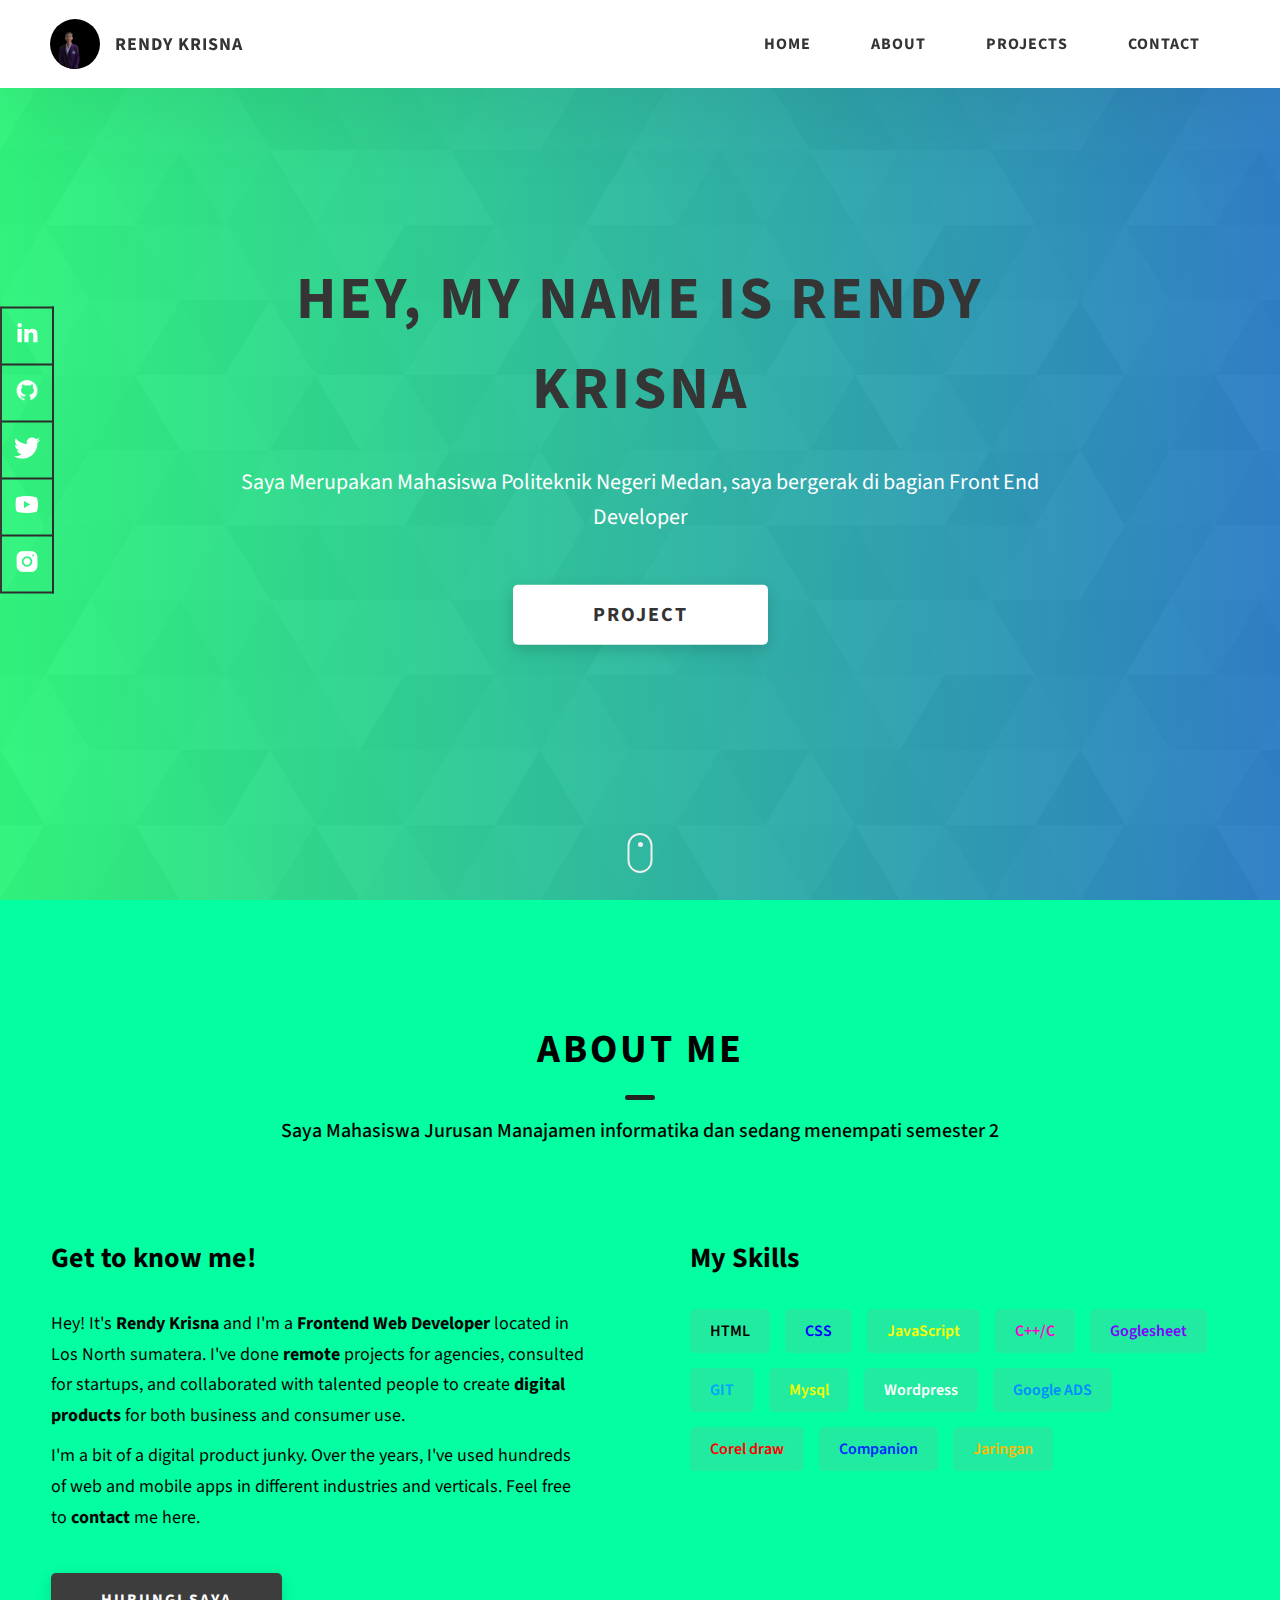
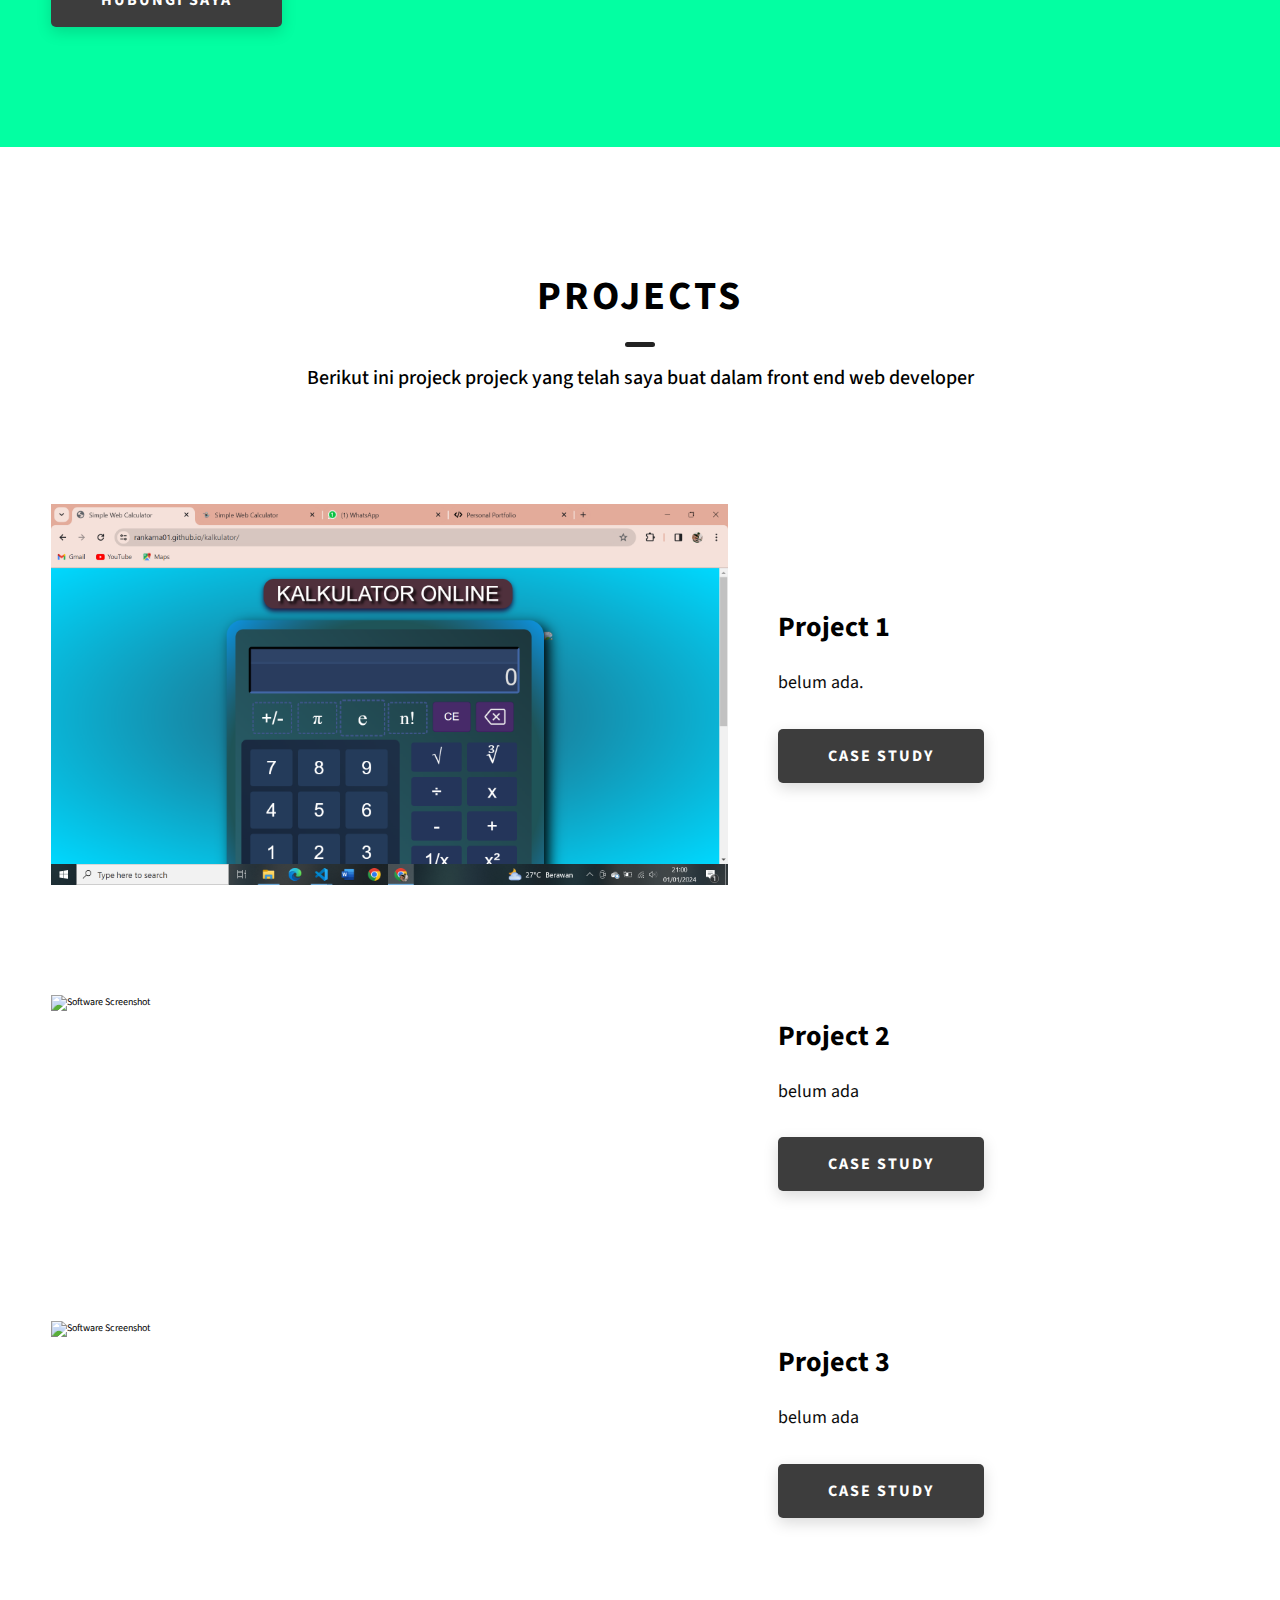
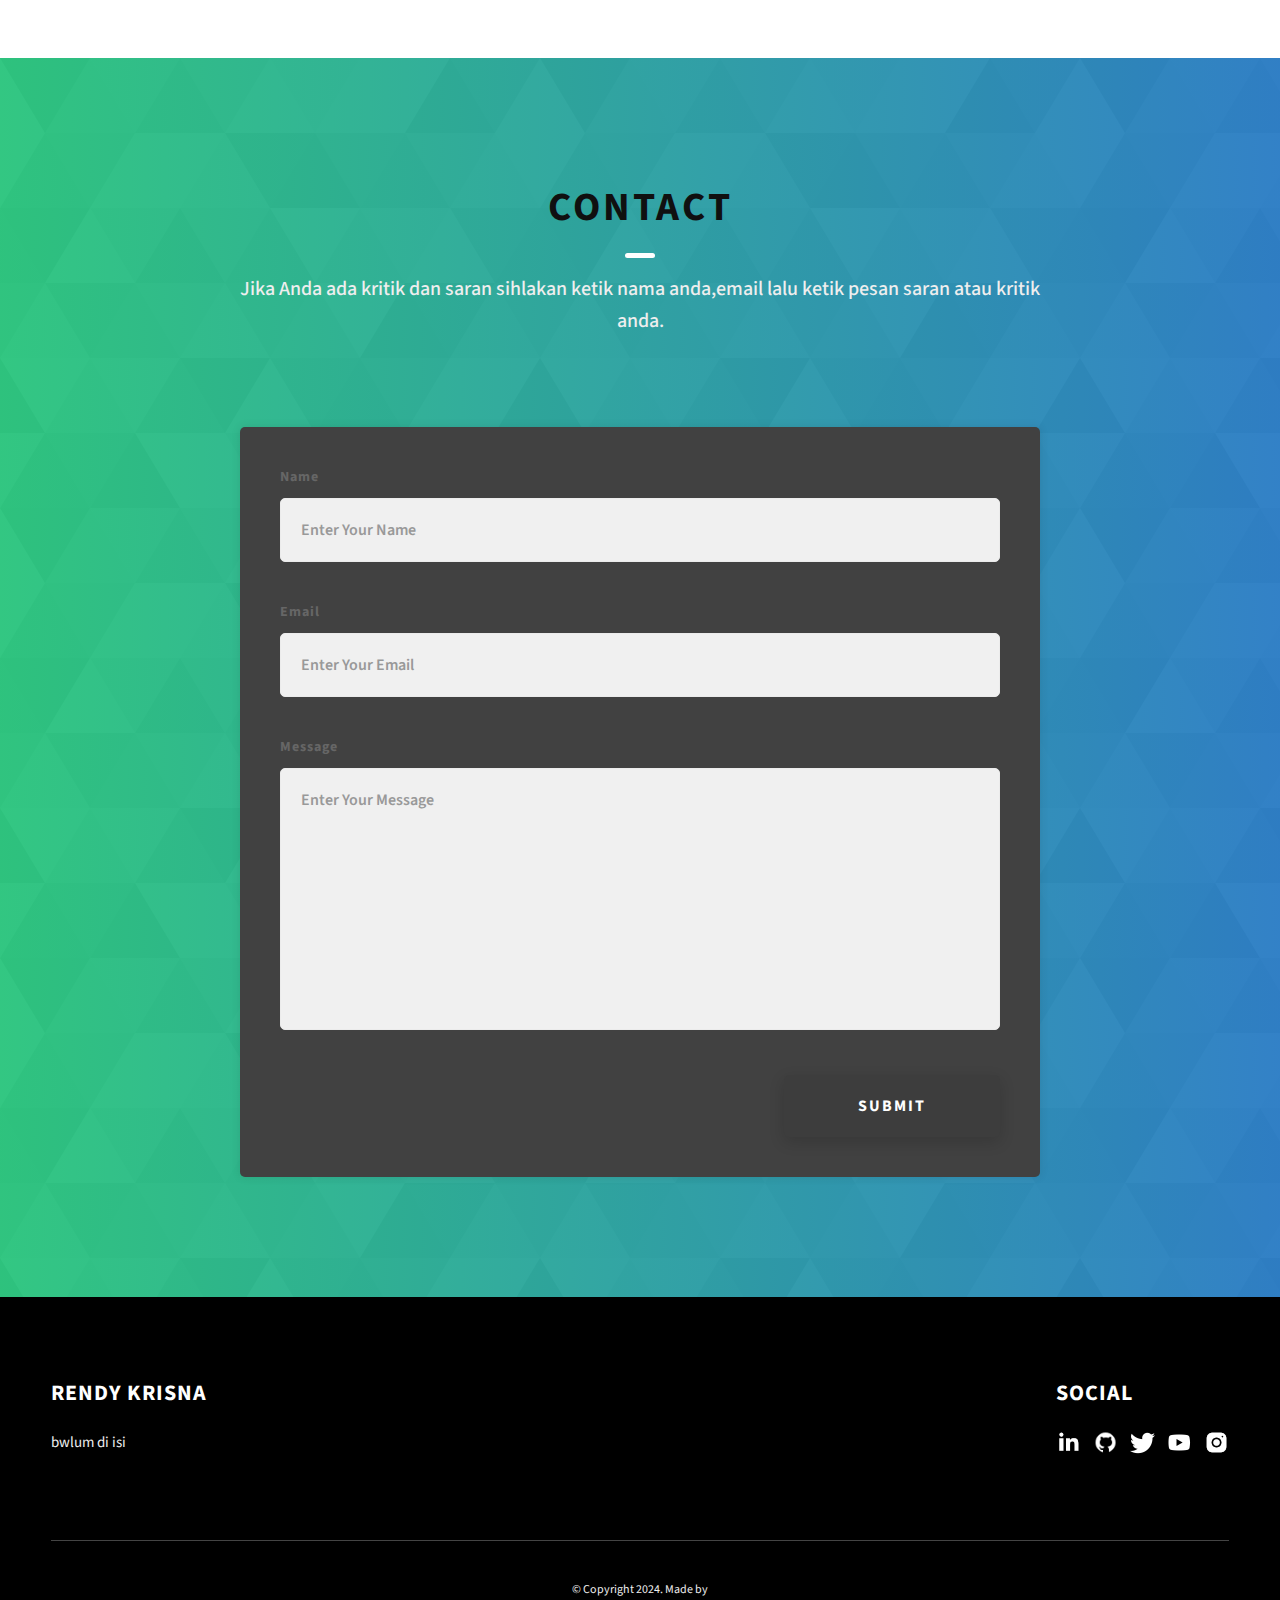
==== index.html @ 79c63515 "Add files via upload" ====
<!DOCTYPE html>
<html lang="en">
  <head>
    <meta charset="UTF-8" />
    <meta name="viewport" content="width=device-width, initial-scale=1.0" />
    <meta http-equiv="X-UA-Compatible" content="ie=edge" />
    <title>Fortofolio</title>
    <meta name="description" content="Portfolio Template for Developer" />

    <link rel="stylesheet" href="css/style.css" />

    <link rel="preconnect" href="https://fonts.googleapis.com" />
    <link rel="preconnect" href="https://fonts.gstatic.com" crossorigin />
    <link
      href="https://fonts.googleapis.com/css2?family=Source+Sans+Pro:wght@400;600;700;900&display=swap"
      rel="stylesheet"
    />
  </head>
  <body>
    <header class="header">
      <div class="header__content">
        <div class="header__logo-container">
          <div class="header__logo-img-cont">
            <img 
              src="assets/png/Gambar_WhatsApp_2023-11-28_pukul_20.44.12_12a7f3c5-removebg-preview.png"
              alt="Ram Maheshwari Logo Image"
              class="header__logo-img"
            />
          </div>
          <span class="header__logo-sub">RENDY KRISNA</span>
        </div>
        <div class="header__main">
          <ul class="header__links">
            <li class="header__link-wrapper">
              <a href="./index.html" class="header__link"> Home </a>
            </li>
            <li class="header__link-wrapper">
              <a href="./index.html#about" class="header__link">About </a>
            </li>
            <li class="header__link-wrapper">
              <a href="./index.html#projects" class="header__link">
                Projects
              </a>
            </li>
            <li class="header__link-wrapper">
              <a href="./index.html#contact" class="header__link"> Contact </a>
            </li>
          </ul>
          <div class="header__main-ham-menu-cont">
            <img
              src="./assets/svg/ham-menu.svg"
              alt="hamburger menu"
              class="header__main-ham-menu"
            />
            <img
              src="./assets/svg/ham-menu-close.svg"
              alt="hamburger menu close"
              class="header__main-ham-menu-close d-none"
            />
          </div>
        </div>
      </div>
      <div class="header__sm-menu">
        <div class="header__sm-menu-content">
          <ul class="header__sm-menu-links">
            <li class="header__sm-menu-link">
              <a href="./index.html"> Home </a>
            </li>

            <li class="header__sm-menu-link">
              <a href="./index.html#about"> About </a>
            </li>

            <li class="header__sm-menu-link">
              <a href="./index.html#projects"> Projects </a>
            </li>

            <li class="header__sm-menu-link">
              <a href="./index.html#contact"> Contact </a>
            </li>
          </ul>
        </div>
      </div>
    </header>
    <section class="home-hero">
      <div class="home-hero__content">
        <h1 class="heading-primary">Hey, My name is Rendy Krisna</h1>
        <div class="home-hero__info">
          <p style="color: white;" class="text-primary">
            Saya Merupakan Mahasiswa Politeknik Negeri Medan, saya bergerak di bagian Front End Developer
          </p>
        </div>
        <div class="home-hero__cta">
          <a href="./#projects" class="btn btn--bg">Project</a>
        </div>
      </div>
      <div class="home-hero__socials">
        <div class="home-hero__social">
          <a href="#" class="home-hero__social-icon-link">
            <img
              src="./assets/png/linkedin-ico.png"
              alt="icon"
              class="home-hero__social-icon"
            />
          </a>
        </div>
        <div class="home-hero__social">
          <a href="#" class="home-hero__social-icon-link">
            <img
              src="./assets/png/github-ico.png"
              alt="icon"
              class="home-hero__social-icon"
            />
          </a>
        </div>
        <div class="home-hero__social">
          <a href="#" class="home-hero__social-icon-link">
            <img
              src="./assets/png/twitter-ico.png"
              alt="icon"
              class="home-hero__social-icon"
            />
          </a>
        </div>
        <div class="home-hero__social">
          <a href="#" class="home-hero__social-icon-link">
            <img
              src="./assets/png/yt-ico.png"
              alt="icon"
              class="home-hero__social-icon"
            />
          </a>
        </div>
        <div class="home-hero__social">
          <a
            href="#"
            class="home-hero__social-icon-link home-hero__social-icon-link--bd-none"
          >
            <img
              src="./assets/png/insta-ico.png"
              alt="icon"
              class="home-hero__social-icon"
            />
          </a>
        </div>
      </div>
      <div class="home-hero__mouse-scroll-cont">
        <div class="mouse"></div>
      </div>
    </section>
    <section id="about" class="about sec-pad">
      <div class="main-container">
        <h2 class="heading heading-sec heading-sec__mb-med">
          <span class="heading-sec__main">About Me</span>
          <span class="heading-sec__sub">
            Saya Mahasiswa Jurusan Manajamen informatika dan sedang menempati semester 2
          </span>
        </h2>
        <div class="about__content">
          <div class="about__content-main">
            <h3 class="about__content-title">Get to know me!</h3>
            <div class="about__content-details">
              <p class="about__content-details-para">
                Hey! It's
                <strong>Rendy Krisna</strong>
                and I'm a <strong> Frontend Web Developer </strong> located in
                Los North sumatera. I've done
                <strong> remote </strong>
                projects for agencies, consulted for startups, and collaborated
                with talented people to create
                <strong>digital products </strong>
                for both business and consumer use.
              </p>
              <p class="about__content-details-para">
                I'm a bit of a digital product junky. Over the years, I've used
                hundreds of web and mobile apps in different industries and
                verticals. Feel free to
                <strong>contact</strong> me here.
              </p>
            </div>
            <a href="https://wa.me/6285668205088 " class="btn btn--med btn--theme dynamicBgClr"
              >Hubungi saya</a
            >
          </div>
          <div class="about__content-skills">
            <h3 class="about__content-title">My Skills</h3>
            <div class="skills">
              <div style="color:black;" class="skills__skill">HTML</div>
              <div style="color:blue;" class="skills__skill">CSS</div>
              <div  style="color:rgb(251, 255, 0);" class="skills__skill">JavaScript</div>
              <div  style="color:rgb(254, 0, 203);" class="skills__skill">C++/C</div>
              <div  style="color:rgb(128, 0, 255);" class="skills__skill">Goglesheet</div>
              <div  style="color:rgb(0, 162, 255);" class="skills__skill">GIT</div>
              <div  style="color:rgb(242, 255, 0);" class="skills__skill">Mysql</div>
              <div  style="color:rgb(255, 255, 255);" class="skills__skill">Wordpress</div>
              <div  style="color:rgb(0, 140, 255);" class="skills__skill">Google ADS</div>
              <div  style="color:rgb(255, 0, 0);" class="skills__skill">Corel draw</div>
              <div  style="color:rgb(0, 42, 255);" class="skills__skill">Companion</div>
              <div style="color:rgb(255, 187, 0);" class="skills__skill">Jaringan</div>
            </div>
          </div>
        </div>
      </div>
    </section>
    <section id="projects" class="projects sec-pad">
      <div class="main-container">
        <h2 class="heading heading-sec heading-sec__mb-bg">
          <span class="heading-sec__main">Projects</span>
          <span class="heading-sec__sub">
            Berikut ini projeck projeck yang telah saya buat dalam front end web developer
          </span>
        </h2>

        <div class="projects__content">
          <div class="projects__row">
            <div class="projects__row-img-cont">
              <img
                src="./assets/jpeg/Kalkulator.jpeg"
                alt="Software Screenshot"
                class="projects__row-img"
                loading="lazy"
              />
            </div>
            <div class="projects__row-content">
              <h3 class="projects__row-content-title">Project 1</h3>
              <p class="projects__row-content-desc">
                belum ada.
              </p>
              <a
                href="./project-1.html"
                class="btn btn--med btn--theme dynamicBgClr"
                target="_blank"
                >Case Study</a
              >
            </div>
          </div>
          <div class="projects__row">
            <div class="projects__row-img-cont">
              <img
                src="./assets/jpeg/project-mockup-example.jpeg"
                alt="Software Screenshot"
                class="projects__row-img"
                loading="lazy"
              />
            </div>
            <div class="projects__row-content">
              <h3 class="projects__row-content-title">Project 2</h3>
              <p class="projects__row-content-desc">
                belum ada
              </p>
              <a
                href="./project-2.html"
                class="btn btn--med btn--theme dynamicBgClr"
                target="_blank"
                >Case Study</a
              >
            </div>
          </div>
          <div class="projects__row">
            <div class="projects__row-img-cont">
              <img
                src="./assets/jpeg/project-mockup-example.jpeg"
                alt="Software Screenshot"
                class="projects__row-img"
                loading="lazy"
              />
            </div>
            <div class="projects__row-content">
              <h3 class="projects__row-content-title">Project 3</h3>
              <p class="projects__row-content-desc">
                belum ada
              </p>
              <a
                href="./project-3.html"
                class="btn btn--med btn--theme dynamicBgClr"
                target="_blank"
                >Case Study</a
              >
            </div>
          </div>
        </div>
      </div>
    </section>
    <section id="contact" class="contact sec-pad dynamicBg">
      <div class="main-container">
        <h2 class="heading heading-sec heading-sec__mb-med">
          <span class="heading-sec__main heading-sec__main--lt">Contact</span>
          <span class="heading-sec__sub heading-sec__sub--lt">
            Jika Anda ada kritik dan saran sihlakan ketik nama anda,email lalu ketik pesan saran atau kritik anda.
          </span>
        </h2>
        <div class="contact__form-container">
          <form action="#" class="contact__form">
            <div class="contact__form-field">
              <label class="contact__form-label" for="name">Name</label>
              <input
                required
                placeholder="Enter Your Name"
                type="text"
                class="contact__form-input"
                name="name"
                id="name"
              />
            </div>
            <div class="contact__form-field">
              <label class="contact__form-label" for="email">Email</label>
              <input
                required
                placeholder="Enter Your Email"
                type="text"
                class="contact__form-input"
                name="email"
                id="email"
              />
            </div>
            <div class="contact__form-field">
              <label class="contact__form-label" for="message">Message</label>
              <textarea
                required
                cols="30"
                rows="10"
                class="contact__form-input"
                placeholder="Enter Your Message"
                name="message"
                id="message"
              ></textarea>
            </div>
            <button type="submit" class="btn btn--theme contact__btn">
              Submit
            </button>
          </form>
        </div>
      </div>
    </section>
    <footer class="main-footer">
      <div class="main-container">
        <div class="main-footer__upper">
          <div class="main-footer__row main-footer__row-1">
            <h2 class="heading heading-sm main-footer__heading-sm">
              <span>Social</span>
            </h2>
            <div class="main-footer__social-cont">
              <a target="_blank" rel="noreferrer" href="https://www.linkedin.com/in/rendy-krisna-27b6362a5/">
                <img
                  class="main-footer__icon"
                  src="./assets/png/linkedin-ico.png"
                  alt="icon"
                />
              </a>
              <a target="_blank" rel="noreferrer" href="https://github.com/Rendkrisna19">
                <img
                  class="main-footer__icon"
                  src="./assets/png/github-ico.png"
                  alt="icon"
                />
              </a>
              <a target="_blank" rel="noreferrer" href="">
                <img
                  class="main-footer__icon"
                  src="./assets/png/twitter-ico.png"
                  alt="icon"
                />
              </a>
              <a target="_blank" rel="noreferrer" href="https://www.youtube.com/channel/UCSGIYL9SB4FUgGb9jSWwUSg">
                <img
                  class="main-footer__icon"
                  src="./assets/png/yt-ico.png"
                  alt="icon"
                />
              </a>
              <a target="_blank" rel="noreferrer" href="https://www.instagram.com/rendy.krisna19/?hl=en">
                <img
                  class="main-footer__icon main-footer__icon--mr-none"
                  src="./assets/png/insta-ico.png"
                  alt="icon"
                />
              </a>
            </div>
          </div>
          <div class="main-footer__row main-footer__row-2">
            <h4 class="heading heading-sm text-lt">Rendy Krisna</h4>
            <p class="main-footer__short-desc">
              bwlum di isi
            </p>
          </div>
        </div>

        <!-- If you give me some credit or shoutout here by linking to my website, then it will be a big thing for me and will help me a lot :) -->
        <div class="main-footer__lower">
          &copy; Copyright 2024. Made by 
          <!-- <a rel="noreferrer" target="_blank" href="https://rammaheshwari.com"
            >Ram Maheshwari</a
          > -->
        </div>
      </div>
    </footer>

    <script src="./index.js"></script>
  </body>
</html>
---- css/style.css ----
/*
0 - 600px:      Phone
600 - 900px:    Tablet portrait
900 - 1200px:   Tablet landscape
[1200 - 1800] is where our normal styles apply
1800px + :      Big desktop
$breakpoint arguement choices:
- phone
- tab-port
- tab-land
- big-desktop

Inside media queries 1em is always 16px i.e 1em = 16px at every screen size only inside media queries
*/
*,
*::after,
*::before {
  margin: 0;
  padding: 0;
  box-sizing: inherit;
  font-family: inherit; }

html {
  font-size: 62.5%;
  scroll-behavior: smooth; }
  @media only screen and (max-width: 75em) {
    html {
      font-size: 59%; } }
  @media only screen and (max-width: 56.25em) {
    html {
      font-size: 56%; } }
  @media only screen and (min-width: 112.5em) {
    html {
      font-size: 65%; } }

body {
  box-sizing: border-box;
  position: relative;
  line-height: 1.5;
  font-family: sans-serif;
  overflow-x: hidden;
  overflow-y: scroll;
  font-family: 'Source Sans Pro', sans-serif; }

a {
  text-decoration: none;
  color: inherit; }

li {
  list-style: none; }

input:focus,
button:focus,
a:focus,
textarea:focus {
  outline: none; }

button {
  border: none;
  cursor: pointer; }

textarea {
  resize: none; }

.heading-primary {
  font-size: 6rem;
  text-transform: uppercase;
  letter-spacing: 3px;
  text-align: center; }
  @media only screen and (max-width: 37.5em) {
    .heading-primary {
      font-size: 4.5rem; } }

.heading-sec__mb-bg {
  margin-bottom: 11rem; }
  @media only screen and (max-width: 56.25em) {
    .heading-sec__mb-bg {
      margin-bottom: 8rem; } }

.heading-sec__mb-med {
  margin-bottom: 9rem; }
  @media only screen and (max-width: 56.25em) {
    .heading-sec__mb-med {
      margin-bottom: 8rem; } }

.heading-sec__main {
  display: block;
  font-size: 4rem;
  text-transform: uppercase;
  letter-spacing: 1px;
  letter-spacing: 3px;
  text-align: center;
  margin-bottom: 3.5rem;
  position: relative; }
  .heading-sec__main--lt {
    color: #101010; }
    .heading-sec__main--lt::after {
      content: '';
      background: #ffffff !important; }
  .heading-sec__main::after {
    content: '';
    position: absolute;
    top: calc(100% + 1.5rem);
    height: 5px;
    width: 3rem;
    background: #222222;
    left: 50%;
    transform: translateX(-50%);
    border-radius: 5px; }
    @media only screen and (max-width: 37.5em) {
      .heading-sec__main::after {
        top: calc(100% + 1.2rem); } }

.heading-sec__sub {
  display: block;
  text-align: center;
  color:black  ;
  font-size: 2rem;
  font-weight: 500;
  max-width: 80rem;
  margin: auto;
  line-height: 1.6; }
  @media only screen and (max-width: 37.5em) {
    .heading-sec__sub {
      font-size: 1.8rem; } }
  .heading-sec__sub--lt {
    color: #eeeeee; }

.heading-sm {
  font-size: 2.2rem;
  text-transform: uppercase;
  letter-spacing: 1px; }

.main-container {
  max-width: 120rem;
  margin: auto;
  width: 92%; }

.btn {
  background: #fff;
  color: #333;
  text-transform: uppercase;
  letter-spacing: 2px;
  display: inline-block;
  font-weight: 700;
  border-radius: 5px;
  box-shadow: 0 5px 15px 0 rgba(0, 0, 0, 0.15);
  transition: transform .3s; }
  .btn:hover {
    transform: translateY(-3px); }
  .btn--bg {
    padding: 1.5rem 8rem;
    font-size: 2rem; }
  .btn--med {
    padding: 1.5rem 5rem;
    font-size: 1.6rem; }
  .btn--theme {
    background: #3d3d3d;
    color: #fff; }
  .btn--theme-inv {
    color: #3b3b3b;
    background: #2a2b2a;
    border: 2px solid #383838;
    box-shadow: none;
    padding: calc(1.5rem - 2px) calc(5rem - 2px); }

.sec-pad {
  padding: 12rem 0; }
  @media only screen and (max-width: 56.25em) {
    .sec-pad {
      padding: 8rem 0; } }

.text-primary {
  color: white;
  color: white;
  font-size: 2.2rem;
  text-align: center;
  width: 100%;
  line-height: 1.6; }
  @media only screen and (max-width: 37.5em) {
    .text-primary {
      font-size: 2rem; } }

.d-none {
  display: none; }

.home-hero {
  color: #353535;
  background: linear-gradient(to right, rgba(3, 243, 95, 0.8), rgba(0, 98, 185, 0.8)), url(../../assets/svg/common-bg.svg);
  background-position: center;
  height: 100vh;
  min-height: 80rem;
  max-height: 120rem;
  position: relative; }
  @media only screen and (max-width: 37.5em) {
    .home-hero {
      height: unset;
      min-height: unset; } }
  .home-hero__socials {
    position: absolute;
    top: 50%;
    border: 2px solid #2e2e2e;
    border-left: 2px solid #383838;
    transform: translateY(-50%); }
    @media only screen and (max-width: 56.25em) {
      .home-hero__socials {
        display: none; } }
  .home-hero__mouse-scroll-cont {
    position: absolute;
    bottom: 3%;
    left: 50%;
    transform: translateX(-50%); }
    @media only screen and (max-width: 37.5em) {
      .home-hero__mouse-scroll-cont {
        display: none; } }
  .home-hero__social {
    width: 5rem; }
  .home-hero__social-icon-link {
    width: 100%;
    display: block;
    padding: 1.2rem;
    border-bottom: 2px solid #2c2c2c;
    transition: background .3s; }
    .home-hero__social-icon-link:hover {
      background: rgba(255, 255, 255, 0.1); }
    .home-hero__social-icon-link--bd-none {
      border-bottom: 0; }
  .home-hero__social-icon {
    width: 100%; }
  .home-hero__content {
    position: absolute;
    top: 50%;
    left: 50%;
    transform: translate(-50%, -50%);
    max-width: 90rem;
    width: 92%; }
    @media only screen and (max-width: 37.5em) {
      .home-hero__content {
        padding: 19rem 0 13rem 0;
        margin: auto;
        position: static;
        transform: translate(0, 0); } }
  .home-hero__info {
    margin: 3rem auto 0 auto;
    max-width: 80rem; }
  .home-hero__cta {
    margin-top: 5rem;
    text-align: center; }

.about {
  background: #03ffa2; }
  .about__content {
    display: grid;
    grid-template-columns: 1fr 1fr;
    grid-gap: 10rem; }
    @media only screen and (max-width: 56.25em) {
      .about__content {
        grid-template-columns: 1fr;
        grid-gap: 8rem; } }
    .about__content-title {
      font-weight: 700;
      font-size: 2.8rem;
      margin-bottom: 3rem; }
      @media only screen and (max-width: 37.5em) {
        .about__content-title {
          font-size: 2.4rem; } }
    .about__content-details-para {
      font-size: 1.8rem;
      color: rgb(5, 5, 5);
      max-width: 60rem;
      line-height: 1.7;
      margin-bottom: 1rem; }
      .about__content-details-para--hl {
        font-weight: 700;
        margin: 0 3px; }
      .about__content-details-para:last-child {
        margin-bottom: 4rem; }

.projects__row {
  display: grid;
  grid-template-columns: 1.5fr 1fr;
  grid-gap: 5rem;
  margin-bottom: 11rem; }
  @media only screen and (max-width: 56.25em) {
    .projects__row {
      grid-template-columns: 1fr;
      grid-gap: 2rem;
      margin-bottom: 8rem; } }
  @media only screen and (max-width: 56.25em) {
    .projects__row {
      text-align: center; } }
  .projects__row:last-child {
    margin-bottom: 0; }
  .projects__row-img-cont {
    overflow: hidden; }
  .projects__row-img {
    width: 100%;
    display: block;
    object-fit: cover; }
  .projects__row-content {
    padding: 2rem 0;
    display: flex;
    justify-content: center;
    flex-direction: column;
    align-items: flex-start; }
    @media only screen and (max-width: 56.25em) {
      .projects__row-content {
        align-items: center; } }
    .projects__row-content-title {
      font-weight: 700;
      font-size: 2.8rem;
      margin-bottom: 2rem; }
      @media only screen and (max-width: 37.5em) {
        .projects__row-content-title {
          font-size: 2.4rem; } }
    .projects__row-content-desc {
      font-size: 1.8rem;
      color: rgb(11, 11, 11);
      max-width: 60rem;
      line-height: 1.7;
      margin-bottom: 3rem; }
      @media only screen and (max-width: 37.5em) {
        .projects__row-content-desc {
          font-size: 1.7rem; } }

.contact {
  background: linear-gradient(to right, rgba(0, 185, 99, 0.8), rgba(0, 98, 185, 0.8)), url(../../assets/svg/common-bg.svg);
  background-size: cover;
  background-position: center; }
  .contact__form-container {
    box-shadow: 0 0 10px rgba(0, 0, 0, 0.1);
    background: rgb(65, 65, 65);
    padding: 4rem;
    margin-top: 6rem;
    max-width: 80rem;
    text-align: right;
    width: 95%;
    border-radius: 5px;
    margin: 5rem auto 0 auto; }
    @media only screen and (max-width: 37.5em) {
      .contact__form-container {
        padding: 3rem; } }
  .contact__form-field {
    margin-bottom: 4rem; }
    @media only screen and (max-width: 37.5em) {
      .contact__form-field {
        margin-bottom: 3rem; } }
  .contact__form-label {
    color: #666;
    font-size: 1.4rem;
    letter-spacing: 1px;
    font-weight: 700;
    margin-bottom: 1rem;
    display: block;
    text-align: left; }
  .contact__form-input {
    color: #333;
    padding: 2rem;
    width: 100%;
    border: 1px solid #ebebeb;
    font-size: 1.6rem;
    letter-spacing: 0px;
    background: #f0f0f0;
    border-radius: 5px;
    font-weight: 600;
    /* Code for Modern Browsers */
    /* Code for WebKit, Blink, Edge */
    /* Code for Internet Explorer 10-11 */
    /* Code for Microsoft Edge */
    /* Code for Mozilla Firefox 4 to 18 */
    /* Code for Mozilla Firefox 19+ */ }
    .contact__form-input::placeholder {
      color: #999;
      font-weight: 600;
      font-size: 1.6rem; }
    .contact__form-input::-webkit-input-placeholder {
      color: #999;
      font-weight: 600;
      font-size: 1.6rem; }
    .contact__form-input:-ms-input-placeholder {
      color: #999;
      font-weight: 600;
      font-size: 1.6rem; }
    .contact__form-input::-ms-input-placeholder {
      color: #999;
      font-weight: 600;
      font-size: 1.6rem; }
    .contact__form-input:-moz-placeholder {
      opacity: 1;
      color: #999;
      font-weight: 600;
      font-size: 1.6rem; }
    .contact__form-input::-moz-placeholder {
      opacity: 1;
      color: #999;
      font-weight: 600;
      font-size: 1.6rem; }
  .contact__btn {
    width: 30%;
    padding: 2rem 4rem;
    font-size: 1.6rem; }
    @media only screen and (max-width: 37.5em) {
      .contact__btn {
        width: 100%; } }

.project-cs-hero {
  color: #ffffff;
  background: linear-gradient(to right, rgba(0, 255, 170, 0.8), rgba(0, 98, 185, 0.8)), url(../../assets/svg/common-bg.svg);
  background-size: cover;
  background-position: center;
  position: relative; }
  @media only screen and (max-width: 37.5em) {
    .project-cs-hero {
      height: unset;
      min-height: unset; } }
  .project-cs-hero__content {
    padding: 25rem 0 17rem 0;
    max-width: 90rem;
    width: 92%;
    margin: auto; }
    @media only screen and (max-width: 37.5em) {
      .project-cs-hero__content {
        padding: 19rem 0 13rem 0;
        margin: auto;
        position: static;
        transform: translate(0, 0); } }
  .project-cs-hero__info {
    margin: 3rem auto 0 auto;
    max-width: 80rem; }
  .project-cs-hero__cta {
    margin-top: 5rem;
    text-align: center; }

.project-details__content {
  padding: 8rem 0;
  max-width: 90rem;
  margin: auto; }
  .project-details__content-title {
    font-weight: 700;
    font-size: 2.8rem;
    margin-bottom: 3rem; }
    @media only screen and (max-width: 37.5em) {
      .project-details__content-title {
        font-size: 2.4rem; } }

.project-details__showcase-img-cont {
  width: 100%;
  margin-bottom: 6rem; }

.project-details__showcase-img {
  width: 100%; }

.project-details__content-main {
  width: 100%;
  max-width: 70rem;
  margin: auto; }

.project-details__desc {
  margin: 0 0 7rem 0; }
  .project-details__desc-para {
    font-size: 1.8rem;
    line-height: 1.7;
    color: grey;
    margin-bottom: 2rem; }

.project-details__tools-used {
  margin: 0 0 7rem 0; }
  .project-details__tools-used-list {
    display: flex;
    flex-wrap: wrap; }
  .project-details__tools-used-item {
    padding: 1rem 2rem;
    margin-bottom: 1.5rem;
    margin-right: 1.5rem;
    font-size: 1.6rem;
    background: rgba(0, 251, 113, 0.2);
    border-radius: 5px;
    font-weight: 600;
    color: #777; }

.project-details__links {
  margin: 0 0; }
  .project-details__links-btn {
    margin-right: 2rem; }
    @media only screen and (max-width: 37.5em) {
      .project-details__links-btn {
        margin-right: 0;
        width: 70%;
        margin-bottom: 2rem;
        text-align: center; } }
    .project-details__links-btn:last-child {
      margin: 0; }
      @media only screen and (max-width: 37.5em) {
        .project-details__links-btn:last-child {
          margin: 0; } }

.header {
  position: fixed;
  width: 100%;
  z-index: 1000;
  background: #000;
  background: #fff;
  box-shadow: 0 10px 100px rgba(0, 0, 0, 0.1); }
  .header__content {
    display: flex;
    align-items: center;
    justify-content: space-between;
    padding: 1rem 5rem; }
    @media only screen and (max-width: 56.25em) {
      .header__content {
        padding: 0 2rem; } }
  .header__logo-container {
    display: flex;
    align-items: center;
    cursor: pointer;
    color: #333;
    transition: color .3s; }
    .header__logo-container:hover {
      color: #02fa4d; }
  .header__logo-img-cont {
    width: 5rem;
    height: 5rem;
    border-radius: 50px;
    overflow: hidden;
    margin-right: 1.5rem;
    background: #000000; }
    @media only screen and (max-width: 56.25em) {
      .header__logo-img-cont {
        width: 10px;
        height: 10px;
        margin-right: 1.2rem; } }
  .header__logo-img {
    width: 100%;
    height: 100%;
    object-fit: cover;
    object-position: center;
    display: block; }
  .header__logo-sub {
    font-size: 1.8rem;
    text-transform: uppercase;
    font-weight: 700;
    letter-spacing: 1px; }
  .header__links {
    display: flex; }
    @media only screen and (max-width: 37.5em) {
      .header__links {
        display: none; } }
  .header__link {
    padding: 2.2rem 3rem;
    display: inline-block;
    font-size: 1.6rem;
    color: #333;
    text-transform: uppercase;
    letter-spacing: 1px;
    font-weight: 700;
    transition: color .3s; }
    .header__link:hover {
      color: #00c750; }
    @media only screen and (max-width: 56.25em) {
      .header__link {
        padding: 3rem 1.8rem;
        font-size: 1.5rem; } }
  .header__main-ham-menu-cont {
    display: none;
    width: 3rem;
    padding: 2.2rem 0; }
    @media only screen and (max-width: 37.5em) {
      .header__main-ham-menu-cont {
        display: block; } }
  .header__main-ham-menu {
    width: 100%; }
  .header__main-ham-menu-close {
    width: 100%; }
  .header__sm-menu {
    background: #fff;
    position: absolute;
    width: 100%;
    top: 100%;
    visibility: hidden;
    opacity: 0;
    transition: all .3s;
    box-shadow: 0px 5px 5px 0px rgba(0, 0, 0, 0.1);
    -webkit-box-shadow: 0px 5px 5px 0px rgba(0, 0, 0, 0.1);
    -moz-box-shadow: 0px 5px 5px 0px rgba(0, 0, 0, 0.1); }
    .header__sm-menu--active {
      visibility: hidden;
      opacity: 0; }
      @media only screen and (max-width: 37.5em) {
        .header__sm-menu--active {
          visibility: visible;
          opacity: 1; } }
  .header__sm-menu-link a {
    display: block;
    text-decoration: none;
    padding: 2.5rem 3rem;
    font-size: 1.6rem;
    color: #333;
    text-align: right;
    border-bottom: 1px solid #eee;
    font-weight: 700;
    text-transform: uppercase;
    letter-spacing: 2px;
    transition: color .3s; }
    .header__sm-menu-link a:hover {
      color: #00b994; }
  .header__sm-menu-link:first-child a {
    border-top: 1px solid #eee; }
  .header__sm-menu-link-last {
    border-bottom: 0; }

.main-footer {
  background: #000;
  color: #fff; }
  .main-footer__upper {
    display: flex;
    justify-content: space-between;
    padding: 8rem 0; }
    @media only screen and (max-width: 56.25em) {
      .main-footer__upper {
        padding: 6rem 0; } }
    @media only screen and (max-width: 37.5em) {
      .main-footer__upper {
        display: block; } }
  .main-footer__row-1 {
    order: 2; }
    @media only screen and (max-width: 56.25em) {
      .main-footer__row-1 {
        margin-bottom: 5rem; } }
  .main-footer__row-2 {
    width: 40%;
    order: 1;
    max-width: 50rem; }
    @media only screen and (max-width: 56.25em) {
      .main-footer__row-2 {
        width: 100%; } }
  .main-footer__short-desc {
    margin-top: 2rem;
    color: #eee;
    font-size: 1.5rem;
    line-height: 1.7; }
  .main-footer__social-cont {
    margin-top: 2rem; }
  .main-footer__icon {
    margin-right: 1rem;
    width: 2.5rem; }
    .main-footer__icon--mr-none {
      margin-right: 0; }
  .main-footer__lower {
    padding: 4rem 0;
    border-top: 1px solid #444;
    color: #eee;
    font-size: 1.2rem;
    text-align: left;
    text-align: center; }
    .main-footer__lower a {
      text-decoration: underline;
      font-weight: bold;
      margin-left: 2px; }
    @media only screen and (max-width: 56.25em) {
      .main-footer__lower {
        padding: 3.5rem 0; } }

.skills {
  display: flex;
  flex-wrap: wrap; }
  .skills__skill {
    padding: 1rem 2rem;
    margin-bottom: 1.5rem;
    margin-right: 1.5rem;
    font-size: 1.6rem;
    background: rgba(153, 153, 153, 0.2);
    border-radius: 5px;
    font-weight: 600;
    color: #777; }

.mouse {
  width: 25px;
  height: 40px;
  border: 2px solid #eee;
  border-radius: 60px;
  position: relative;
  overflow: hidden; }
  .mouse::before {
    content: '';
    width: 5px;
    height: 5px;
    position: absolute;
    top: 7px;
    left: 50%;
    transform: translateX(-50%);
    background-color: #eee;
    border-radius: 50%;
    opacity: 1;
    animation: wheel 1.3s infinite;
    -webkit-animation: wheel 1.3s infinite; }

@keyframes wheel {
  to {
    opacity: 0;
    top: 27px; } }

@-webkit-keyframes wheel {
  to {
    opacity: 0;
    top: 27px; } }
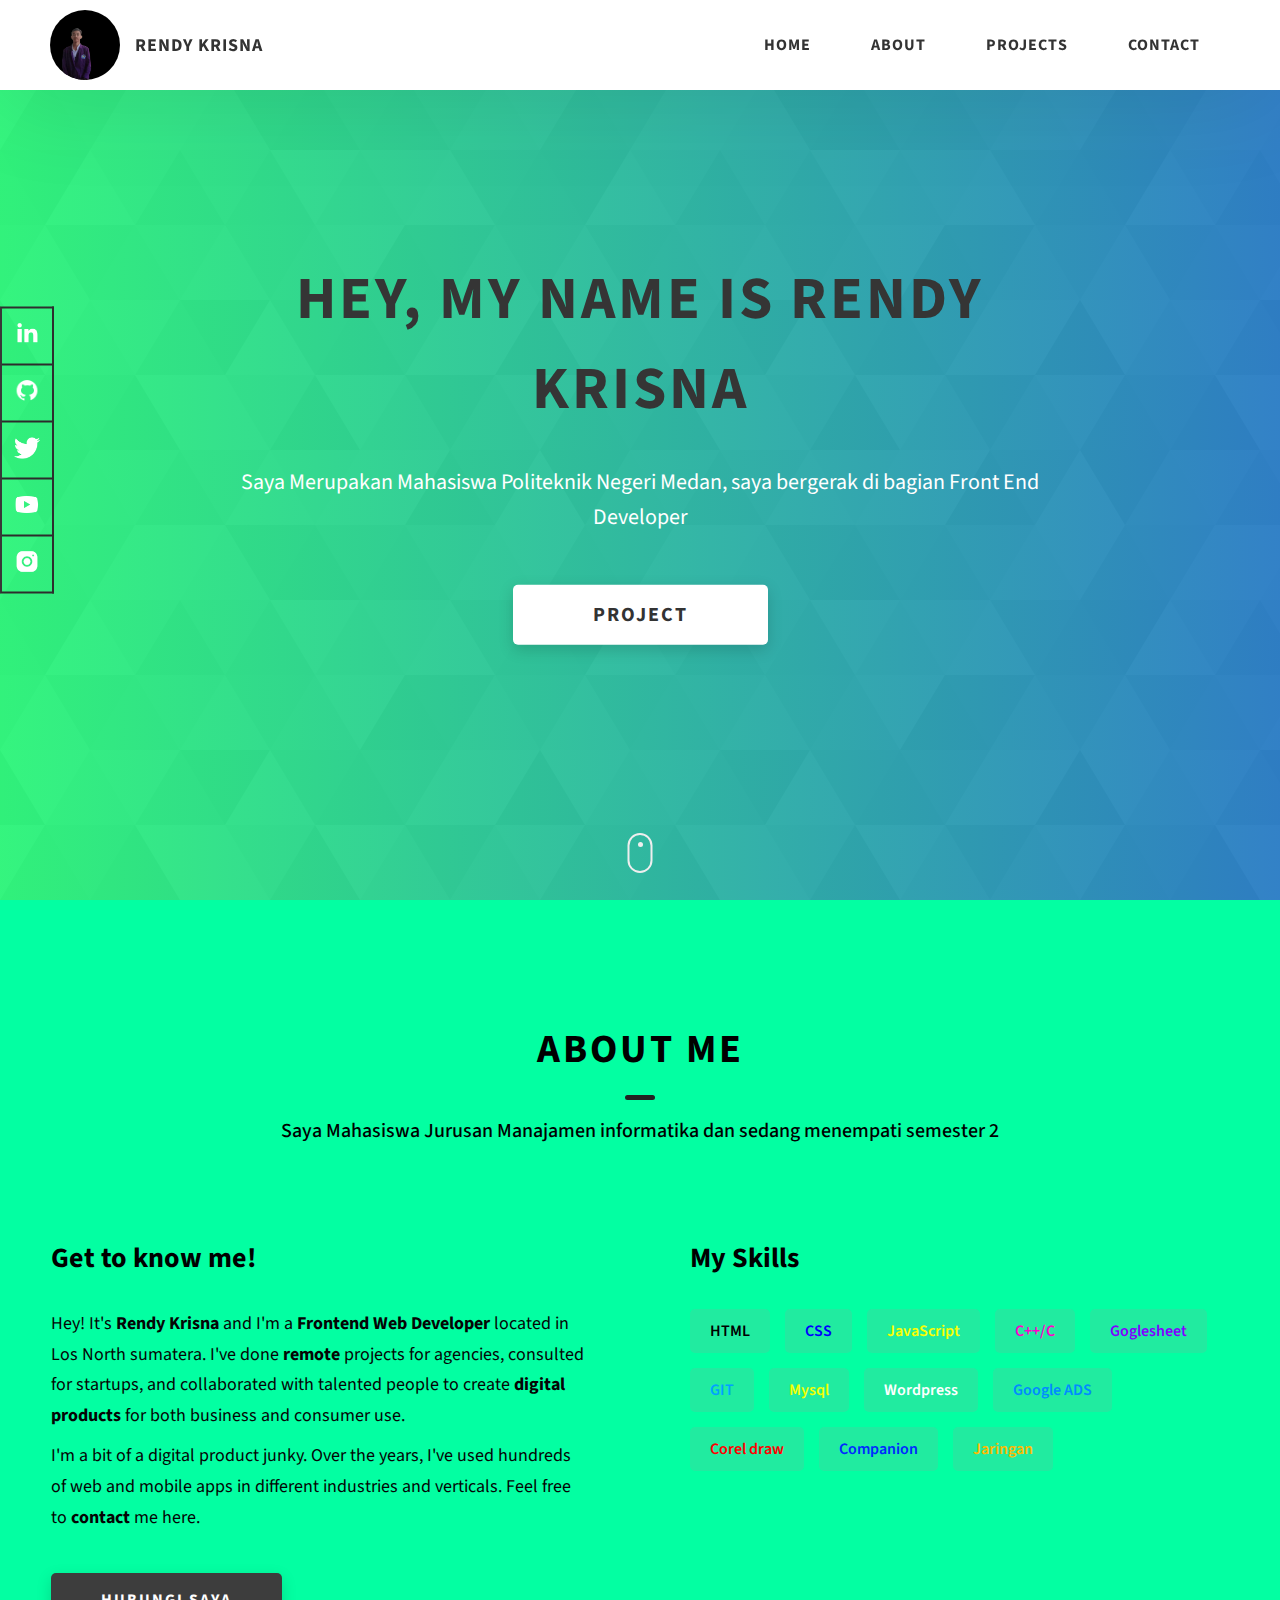
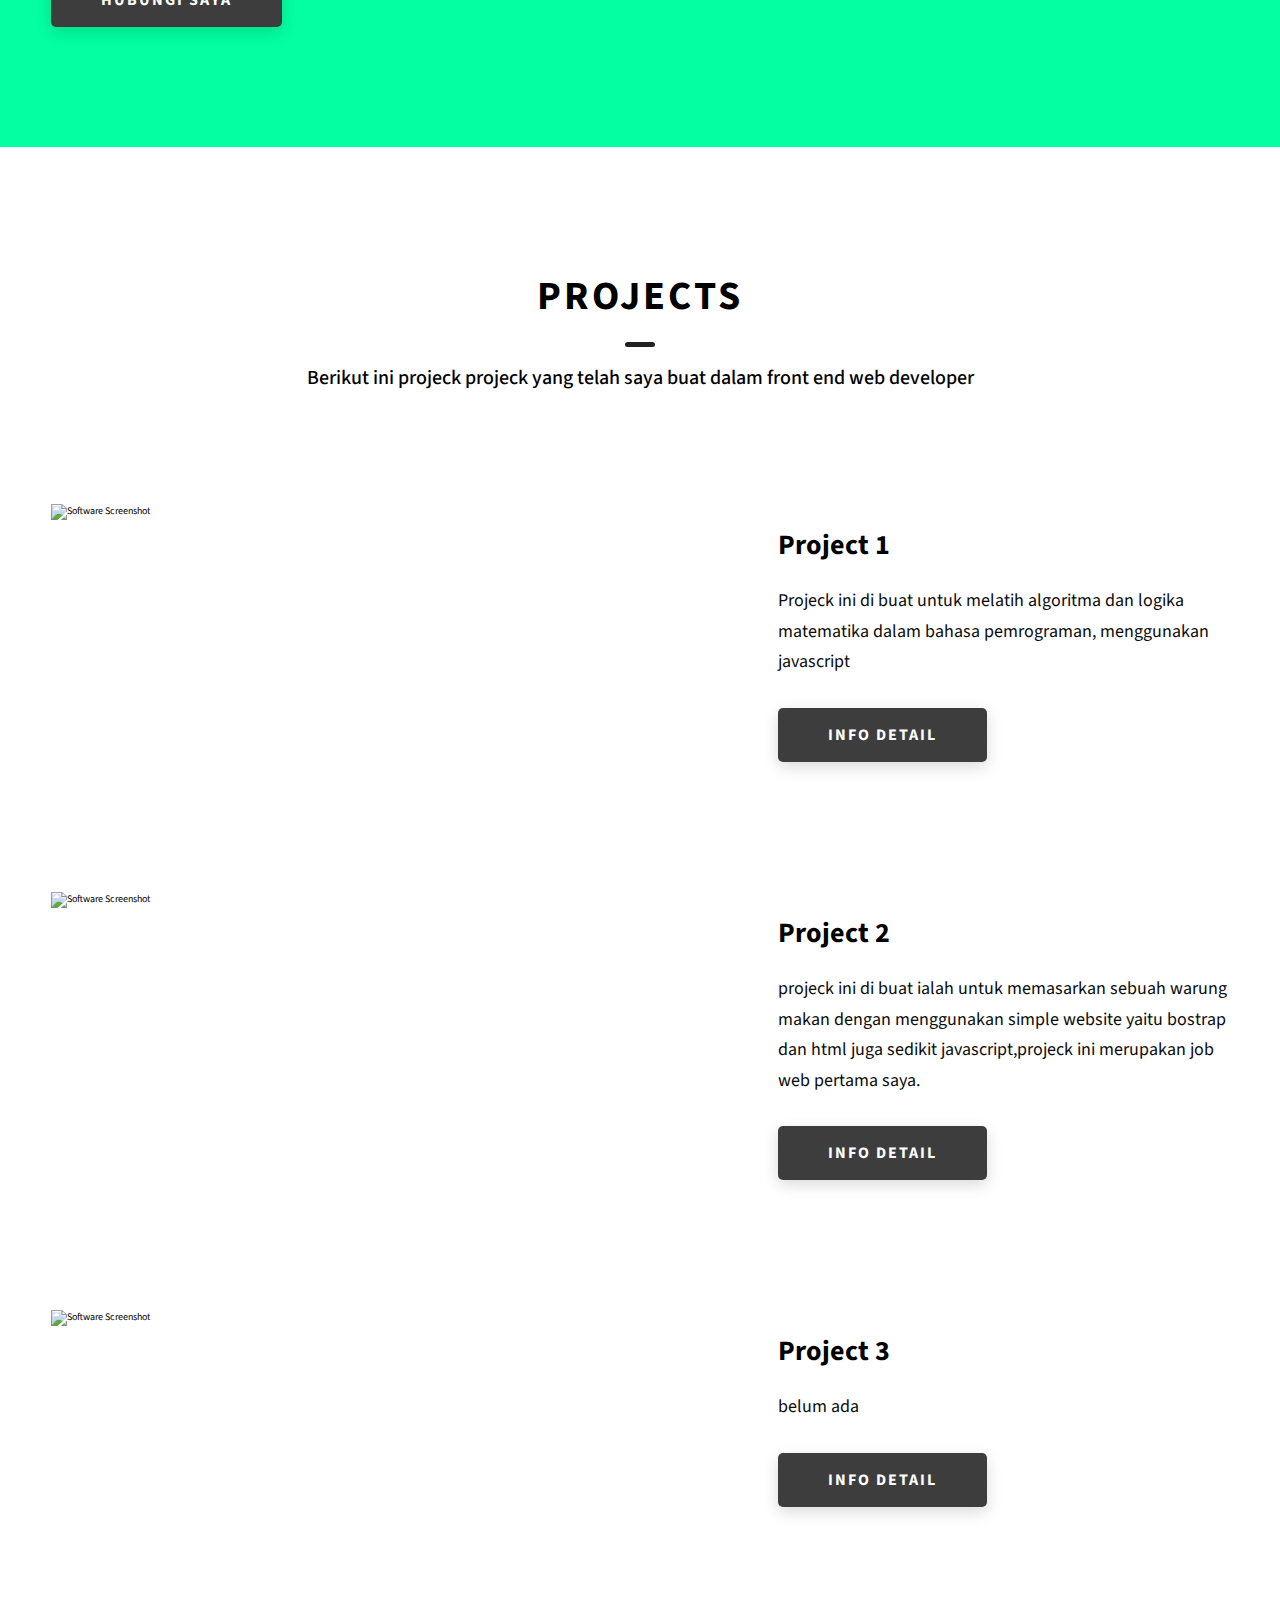
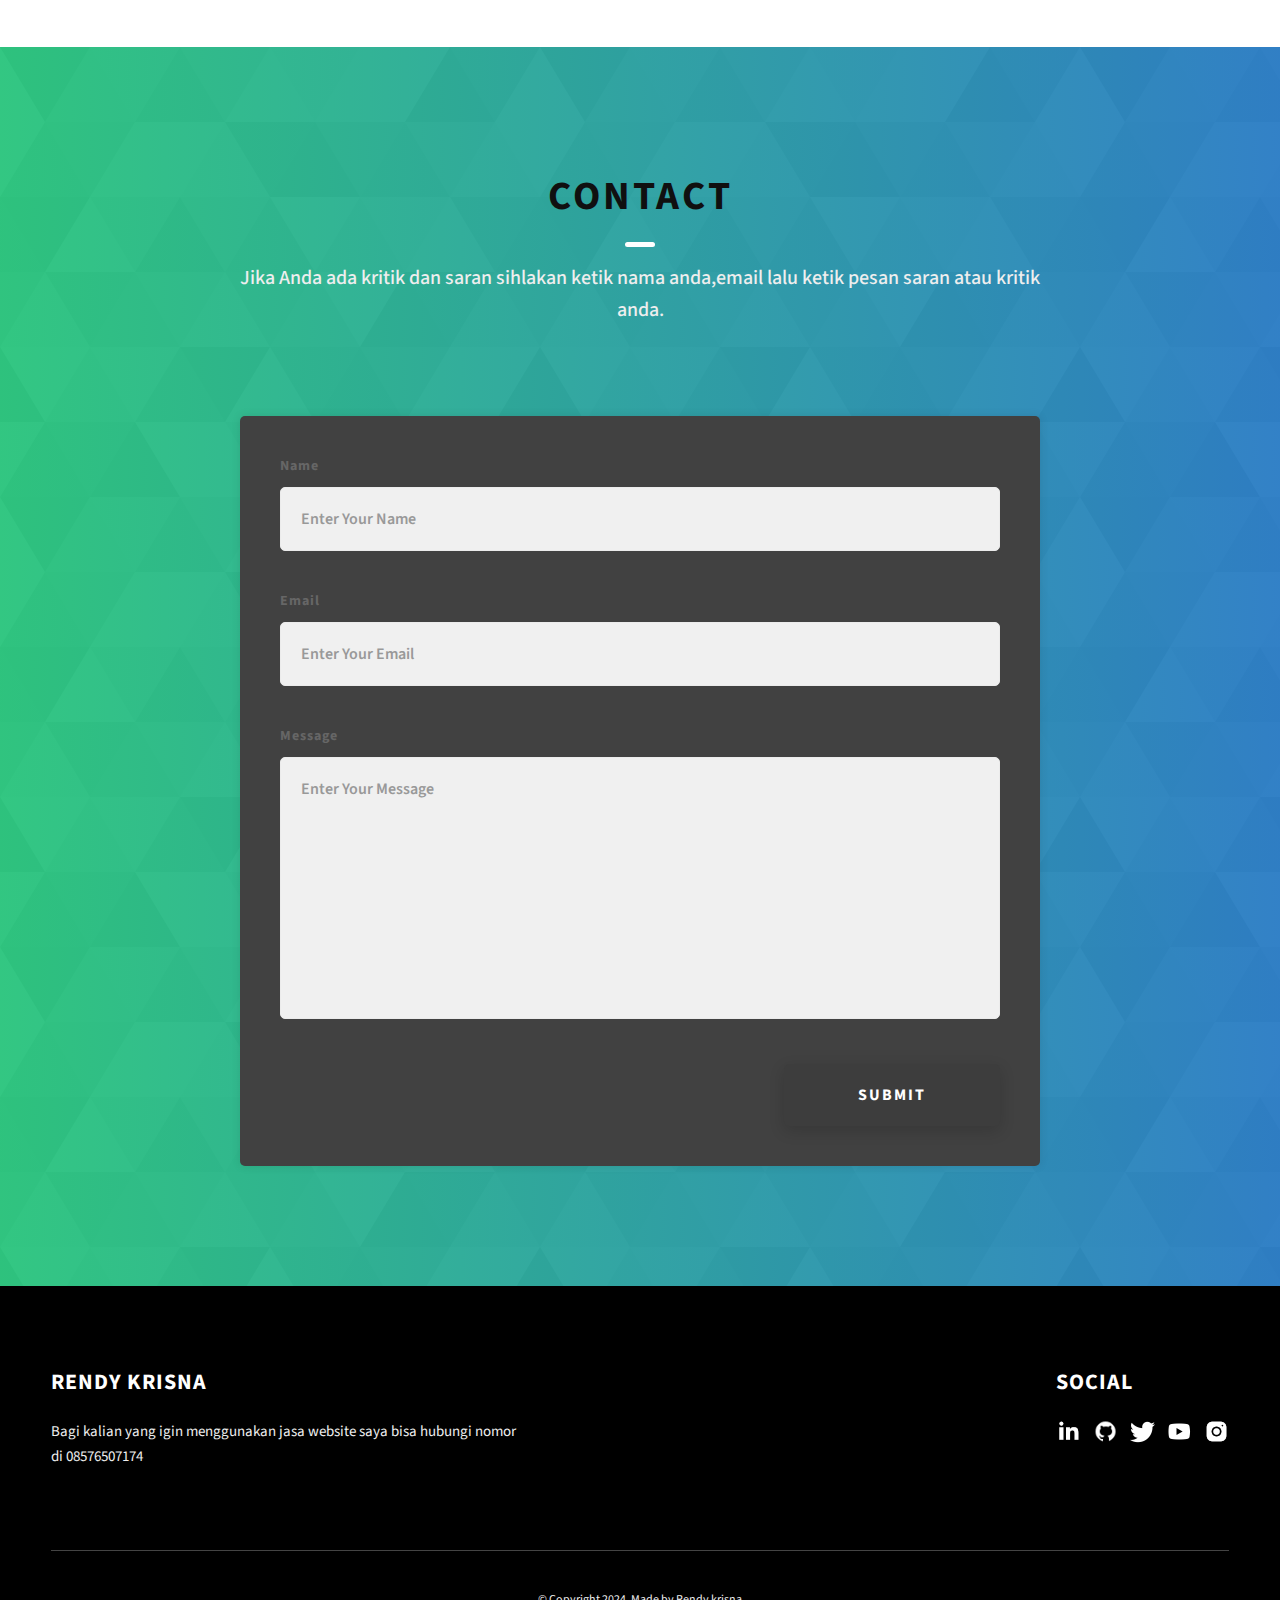
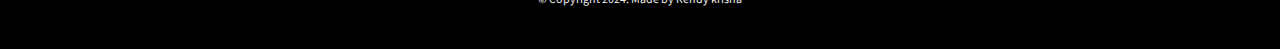
==== commit 2e3f2b00: "Add files via upload" ====
--- a/index.html
+++ b/index.html
@@ -8,6 +8,10 @@
     <meta name="description" content="Portfolio Template for Developer" />
 
     <link rel="stylesheet" href="css/style.css" />
+    <link
+    rel="stylesheet"
+    href="https://cdnjs.cloudflare.com/ajax/libs/animate.css/4.1.1/animate.min.css"
+    />
 
     <link rel="preconnect" href="https://fonts.googleapis.com" />
     <link rel="preconnect" href="https://fonts.gstatic.com" crossorigin />
@@ -21,29 +25,29 @@
       <div class="header__content">
         <div class="header__logo-container">
           <div class="header__logo-img-cont">
-            <img 
+            <img  
               src="assets/png/Gambar_WhatsApp_2023-11-28_pukul_20.44.12_12a7f3c5-removebg-preview.png"
-              alt="Ram Maheshwari Logo Image"
+              alt="Rendy krisna Logo Image"
               class="header__logo-img"
             />
           </div>
-          <span class="header__logo-sub">RENDY KRISNA</span>
+          <span class="header__logo-sub animate__animated animate__backInDown">RENDY KRISNA</span>
         </div>
         <div class="header__main">
           <ul class="header__links">
             <li class="header__link-wrapper">
-              <a href="./index.html" class="header__link"> Home </a>
+              <a href="./index.html" class="header__link animate__animated animate__backInDown"> Home </a>
             </li>
             <li class="header__link-wrapper">
-              <a href="./index.html#about" class="header__link">About </a>
+              <a href="./index.html#about" class="header__link animate__animated animate__backInLeft">About </a>
             </li>
             <li class="header__link-wrapper">
-              <a href="./index.html#projects" class="header__link">
+              <a href="./index.html#projects" class="header__link animate__animated animate__backInRight">
                 Projects
               </a>
             </li>
             <li class="header__link-wrapper">
-              <a href="./index.html#contact" class="header__link"> Contact </a>
+              <a href="./index.html#contact" class="header__link animate__animated animate__backInUp"> Contact </a>
             </li>
           </ul>
           <div class="header__main-ham-menu-cont">
@@ -84,14 +88,14 @@
     </header>
     <section class="home-hero">
       <div class="home-hero__content">
-        <h1 class="heading-primary">Hey, My name is Rendy Krisna</h1>
+        <h1 class="heading-primary animate__animated animate__backInLeft">Hey, My name is Rendy Krisna</h1>
         <div class="home-hero__info">
-          <p style="color: white;" class="text-primary">
+          <p style="color: white;" class="text-primary animate__animated animate__backInRight">
             Saya Merupakan Mahasiswa Politeknik Negeri Medan, saya bergerak di bagian Front End Developer
           </p>
         </div>
         <div class="home-hero__cta">
-          <a href="./#projects" class="btn btn--bg">Project</a>
+          <a href="./#projects" class="btn btn--bg animate__animated animate__backInUp">Project</a>
         </div>
       </div>
       <div class="home-hero__socials">
@@ -151,14 +155,14 @@
     <section id="about" class="about sec-pad">
       <div class="main-container">
         <h2 class="heading heading-sec heading-sec__mb-med">
-          <span class="heading-sec__main">About Me</span>
+          <span class="heading-sec__main animate__animated animate__backInLeft">About Me</span>
           <span class="heading-sec__sub">
             Saya Mahasiswa Jurusan Manajamen informatika dan sedang menempati semester 2
           </span>
         </h2>
         <div class="about__content">
           <div class="about__content-main">
-            <h3 class="about__content-title">Get to know me!</h3>
+            <h3 class="about__content-title animate__animated animate__backInLeft">Get to know me!</h3>
             <div class="about__content-details">
               <p class="about__content-details-para">
                 Hey! It's
@@ -178,12 +182,12 @@
                 <strong>contact</strong> me here.
               </p>
             </div>
-            <a href="https://wa.me/6285668205088 " class="btn btn--med btn--theme dynamicBgClr"
+            <a href="https://wa.me/6285765007174 " class="btn btn--med btn--theme dynamicBgClr"
               >Hubungi saya</a
             >
           </div>
           <div class="about__content-skills">
-            <h3 class="about__content-title">My Skills</h3>
+            <h3 class="about__content-title animate__animated animate__backInLeft">My Skills</h3>
             <div class="skills">
               <div style="color:black;" class="skills__skill">HTML</div>
               <div style="color:blue;" class="skills__skill">CSS</div>
@@ -215,7 +219,7 @@
           <div class="projects__row">
             <div class="projects__row-img-cont">
               <img
-                src="./assets/jpeg/Kalkulator.jpeg"
+                src="./assets/jpeg/Screenshot (742).jpeg"
                 alt="Software Screenshot"
                 class="projects__row-img"
                 loading="lazy"
@@ -224,20 +228,20 @@
             <div class="projects__row-content">
               <h3 class="projects__row-content-title">Project 1</h3>
               <p class="projects__row-content-desc">
-                belum ada.
+               Projeck ini di buat untuk melatih algoritma dan logika matematika dalam bahasa pemrograman, menggunakan javascript
               </p>
               <a
                 href="./project-1.html"
                 class="btn btn--med btn--theme dynamicBgClr"
                 target="_blank"
-                >Case Study</a
+                >Info detail</a
               >
             </div>
           </div>
           <div class="projects__row">
             <div class="projects__row-img-cont">
               <img
-                src="./assets/jpeg/project-mockup-example.jpeg"
+                src="./assets/jpeg/projeck2.jpeg"
                 alt="Software Screenshot"
                 class="projects__row-img"
                 loading="lazy"
@@ -246,20 +250,20 @@
             <div class="projects__row-content">
               <h3 class="projects__row-content-title">Project 2</h3>
               <p class="projects__row-content-desc">
-                belum ada
+                projeck ini di buat ialah untuk memasarkan sebuah warung makan dengan menggunakan simple website yaitu bostrap dan html juga sedikit javascript,projeck ini merupakan job web pertama saya.
               </p>
               <a
                 href="./project-2.html"
                 class="btn btn--med btn--theme dynamicBgClr"
                 target="_blank"
-                >Case Study</a
+                >info detail</a
               >
             </div>
           </div>
           <div class="projects__row">
             <div class="projects__row-img-cont">
               <img
-                src="./assets/jpeg/project-mockup-example.jpeg"
+                src="./assets/jpeg/p#"
                 alt="Software Screenshot"
                 class="projects__row-img"
                 loading="lazy"
@@ -274,7 +278,7 @@
                 href="./project-3.html"
                 class="btn btn--med btn--theme dynamicBgClr"
                 target="_blank"
-                >Case Study</a
+                >info detail</a
               >
             </div>
           </div>
@@ -380,17 +384,16 @@
           <div class="main-footer__row main-footer__row-2">
             <h4 class="heading heading-sm text-lt">Rendy Krisna</h4>
             <p class="main-footer__short-desc">
-              bwlum di isi
+              Bagi kalian yang igin menggunakan jasa website saya bisa hubungi nomor di 
+              08576507174
             </p>
           </div>
         </div>
 
         <!-- If you give me some credit or shoutout here by linking to my website, then it will be a big thing for me and will help me a lot :) -->
         <div class="main-footer__lower">
-          &copy; Copyright 2024. Made by 
-          <!-- <a rel="noreferrer" target="_blank" href="https://rammaheshwari.com"
-            >Ram Maheshwari</a
-          > -->
+          &copy; Copyright 2024. Made by Rendy krisna
+         
         </div>
       </div>
     </footer>
--- a/css/style.css
+++ b/css/style.css
@@ -518,8 +518,8 @@
     .header__logo-container:hover {
       color: #02fa4d; }
   .header__logo-img-cont {
-    width: 5rem;
-    height: 5rem;
+    width: 7rem;
+    height: 7rem;
     border-radius: 50px;
     overflow: hidden;
     margin-right: 1.5rem;
